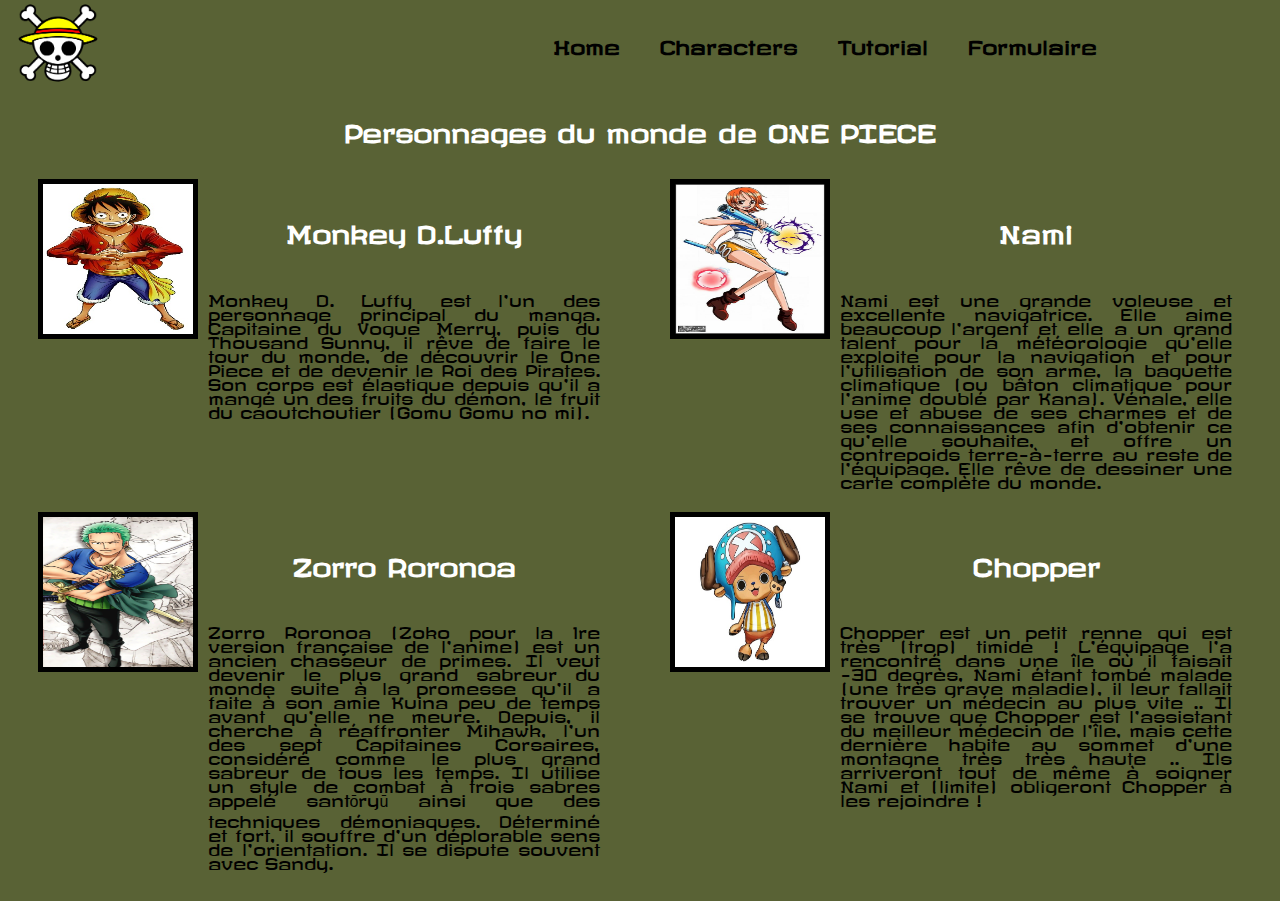
==== characters.html @ bf40abcf "days P1, setting up tutorial et formulaire" ====
<!DOCTYPE html>
<html lang="en">
  <head>
    <meta charset="UTF-8" />
    <meta http-equiv="X-UA-Compatible" content="IE=edge" />
    <meta name="viewport" content="width=device-width, initial-scale=1.0" />
    <title>One piece</title>
    <link rel="stylesheet" href="style.css" />
    <link
      href="http://fonts.googleapis.com/css?family=Revalia"
      rel="stylesheet"
      type="text/css"
    />
  </head>
  <body>
    <header>
      <img src="pictures/logo.png" width="100" />
      <div class="container" onclick="openCloseNav(this)">
        <div class="bar1"></div>
        <div class="bar2"></div>
        <div class="bar3"></div>
      </div>

      <nav class="navbar">
        <ul id="menu-main-menu" class="menu-main">
          <li><a href="/index.html">Home</a></li>
          <li><a href="/characters.html">Characters</a></li>
          <li><a href="/tutorial.html">Tutorial</a></li>
          <li><a href="/contact.html">Formulaire</a></li>
        </ul>
      </nav>
    </header>

    <section id="pictures" class="personnages">
      <h2>Personnages du monde de ONE PIECE</h2>
      <div class="grid-container">
        <div class="flex-container">
          <div class="rotate">
            <img
              src="pictures/monkey d.luffy.jpg"
              alt="monkey d.luffy"
              width="150"
              height="150"
            />
          </div>
          <div>
            <h2>Monkey D.Luffy</h2>
            <p>
              Monkey D. Luffy est l'un des personnage principal du manga.
              Capitaine du Vogue Merry, puis du Thousand Sunny, il rêve de faire
              le tour du monde, de découvrir le One Piece et de devenir le Roi
              des Pirates. Son corps est élastique depuis qu'il a mangé un des
              fruits du démon, le fruit du caoutchoutier (Gomu Gomu no mi).
            </p>
          </div>
        </div>

        <div class="flex-container">
          <div class="rotate">
            <img src="pictures/nami.jpg" alt="nami" width="150" height="150" />
          </div>
          <div>
            <h2>Nami</h2>
            <p>
              Nami est une grande voleuse et excellente navigatrice. Elle aime
              beaucoup l'argent et elle a un grand talent pour la météorologie
              qu'elle exploite pour la navigation et pour l'utilisation de son
              arme, la baguette climatique (ou bâton climatique pour l'anime
              doublé par Kana). Vénale, elle use et abuse de ses charmes et de
              ses connaissances afin d'obtenir ce qu'elle souhaite, et offre un
              contrepoids terre-à-terre au reste de l'équipage. Elle rêve de
              dessiner une carte complète du monde.
            </p>
          </div>
        </div>

        <div class="flex-container">
          <div class="rotate">
            <img
              src="pictures/zorro roronoa.jpg"
              alt="zorro roronoa"
              width="150"
              height="150"
            />
          </div>
          <div>
            <h2>Zorro Roronoa</h2>
            <p>
              Zorro Roronoa (Zoko pour la 1re version française de l'anime) est
              un ancien chasseur de primes. Il veut devenir le plus grand
              sabreur du monde suite à la promesse qu'il a faite à son amie
              Kuina peu de temps avant qu'elle ne meure. Depuis, il cherche à
              réaffronter Mihawk, l'un des sept Capitaines Corsaires, considéré
              comme le plus grand sabreur de tous les temps. Il utilise un style
              de combat à trois sabres appelé santōryū ainsi que des techniques
              démoniaques. Déterminé et fort, il souffre d'un déplorable sens de
              l'orientation. Il se dispute souvent avec Sandy.
            </p>
          </div>
        </div>

        <div class="flex-container">
          <div class="rotate">
            <img
              src="pictures/chopper.jpg"
              alt="chopper"
              width="150"
              height="150"
            />
          </div>
          <div>
            <h2>Chopper</h2>
            <p>
              Chopper est un petit renne qui est très (trop) timide ! L'équipage
              l'a rencontré dans une île où il faisait -30 degrès, Nami étant
              tombé malade (une très grave maladie), il leur fallait trouver un
              médecin au plus vite .. Il se trouve que Chopper est l'assistant
              du meilleur médecin de l'île, mais cette dernière habite au sommet
              d'une montagne très très haute .. Ils arriveront tout de même à
              soigner Nami et (limite) obligeront Chopper à les rejoindre !
            </p>
          </div>
        </div>
      </div>
    </section>
  </body>
  <script src="script.js"></script>
</html>
---- style.css ----
header {
    height: 70px;
    display: flex;
    justify-content: space-between;
    align-items: center;
}

.container {
    display: inline-block;
    cursor: pointer;
    padding: 5px;
}

.bar1,
.bar2,
.bar3 {
    width: 35px;
    height: 5px;
    background-color: #f0eff4;
    margin: 6px 0;
    transition: 0.5s;
}

.change .bar1 {
    transform: translate(0, 11px) rotate(-45deg);
}

.change .bar2 {
    opacity: 0;
}

.change .bar3 {
    transform: translate(0, -11px) rotate(45deg);
}

.navbar a{
    color: black;
    text-decoration: none;
    list-style: none;
}

nav {
    position: absolute;
    left: 0;
    top: 210px;
    background-color: rgba(255,255,255, 0.20);
    backdrop-filter: blur(7px);
    height: 82vh;
    overflow: hidden;
    width: 0;
}
nav ul {
    position: relative;
    list-style-type: none;
    padding: 125px;
}

nav li{
    margin: 30px 0;
    font-size: 1.2em;
    font-weight: 600;
}

ul#menu-main-menu.menu-main{
    color: white;
    text-align: center;
}

body.bg-home{
    font-family:"Revalia", "Arial";
    background-image: url(pictures/fond3.jpg);
    background-size: cover;
    background-position: center;
    background-repeat: no-repeat;
}

body{
    background-color: #596235;
    font-family:"Revalia", "Arial";
}

.rotate img {
    -webkit-transition:all 0.5s ease;
    transition: transform 3.5s ease;
}

.rotate:hover img {
    -webkit-transform: rotate(-15deg);
    transform: rotate(-15deg);
}

.title.citation,h1,h2{
    padding: 20px;
    color: white;
}

h1{
    text-align: center;
}

.citation{
    height: 75vh;
    color: white;
    font-family: initial;
    text-align: center;
    font-style: italic;
    font-size: large;
    justify-content: center;
    padding: 20px;
}

p{
    text-align: justify;
    padding: 10px;
}

.pictures,h2{
    text-align: center;
}

.grid-container {
    display: grid;
    grid-template-columns: 1fr;
    grid-template-rows: auto;
}

.flex-container {
    display: flex;
    flex-direction: column; 
}

.flex-container div img{
    display: block;
    margin-left: auto;
    margin-right: auto;
    border: 5px solid black;
}

h3{
    padding: 10px;
    color: whitesmoke;
    text-align: center;
}

.video{
    display: none;
}

button{
    position:absolute;
    bottom: 40px;
    right: 50px;
}

form{
    width: 350px;
    padding-top: 30px;
    text-align: center;
    justify-content: center;
}

input{
    width: 80vw;
}

textarea{
    width: 80vw;
    height: 20vh;
}


@media screen and (min-width: 900px){

    .container {
        display: none;
    }

    nav {
        position: initial;
        top: initial;
        left: initial;
        width: initial;
        height: initial; 
        justify-content: space-between;
    }

    .navbar{
        backdrop-filter: none;
        -webkit-backdrop-filter: none;
        background-color: initial;
    }

    .nav ul{
        display: flex;
        margin: 0 30px;
    }

    .nav, ul,li{
        display: flex;
        align-items: right;
        margin: 0 30px;
    }

    a{
        color: yellow;
        text-decoration:none;
        position:relative;
        padding:6px 0;
        -webkit-transition: all 0.8s;
        -o-transition: all 0.8s;
        transition: all 0.8s;
      }

      a:after{
        content:'';
        width:0%;
        margin-left:50%;
        height:2px;
        bottom:0;
        left:0;
        -webkit-border-radius: 40%;
        -moz-border-radius: 40%;
        border-radius:40%;
        -webkit-transition: all 0.5s;
        -o-transition: all 0.5s;
        transition:all 0.5s;
        position:absolute;
        -webkit-transition: all 0.5s;
        -o-transition: all 0.5s;
        transition:all 0.5s;
      }
      
      a:hover:after {
        background-color: yellow;
        width:60%;
        margin-left:20%;
        -moz-box-shadow: 0px 0px 10px yellow;
        -webkit-box-shadow: 0px 0px 10px yellow;
        -o-box-shadow: 0px 0px 10px yellow;
        box-shadow:0px 0px 10px yellow;
      }

    .title{

    }

    li{
        padding: 20px;
    }
  
    .flex-container div img{
        display: initial;
        display: absolute; 
    }

    p{
        text-align: justify;
    }

    .grid-container {
        display: grid;
        grid-template-columns: 1fr 1fr;
        grid-template-rows: auto;
    }
    
    .flex-container {
        display: flex;
        flex-direction: row; 
        margin: 00px 30px;
    }

    .flex-container .picturetuto img{
        display: flex;
        flex-direction: center;
        margin: 30px 200px;
    }

    .video{
        display: initial;
    }
  
    form{
        width: initial;
        padding-top: 30px;
        text-align: center;
        justify-content: center;
    }

    /*revoir le java du form*/

}
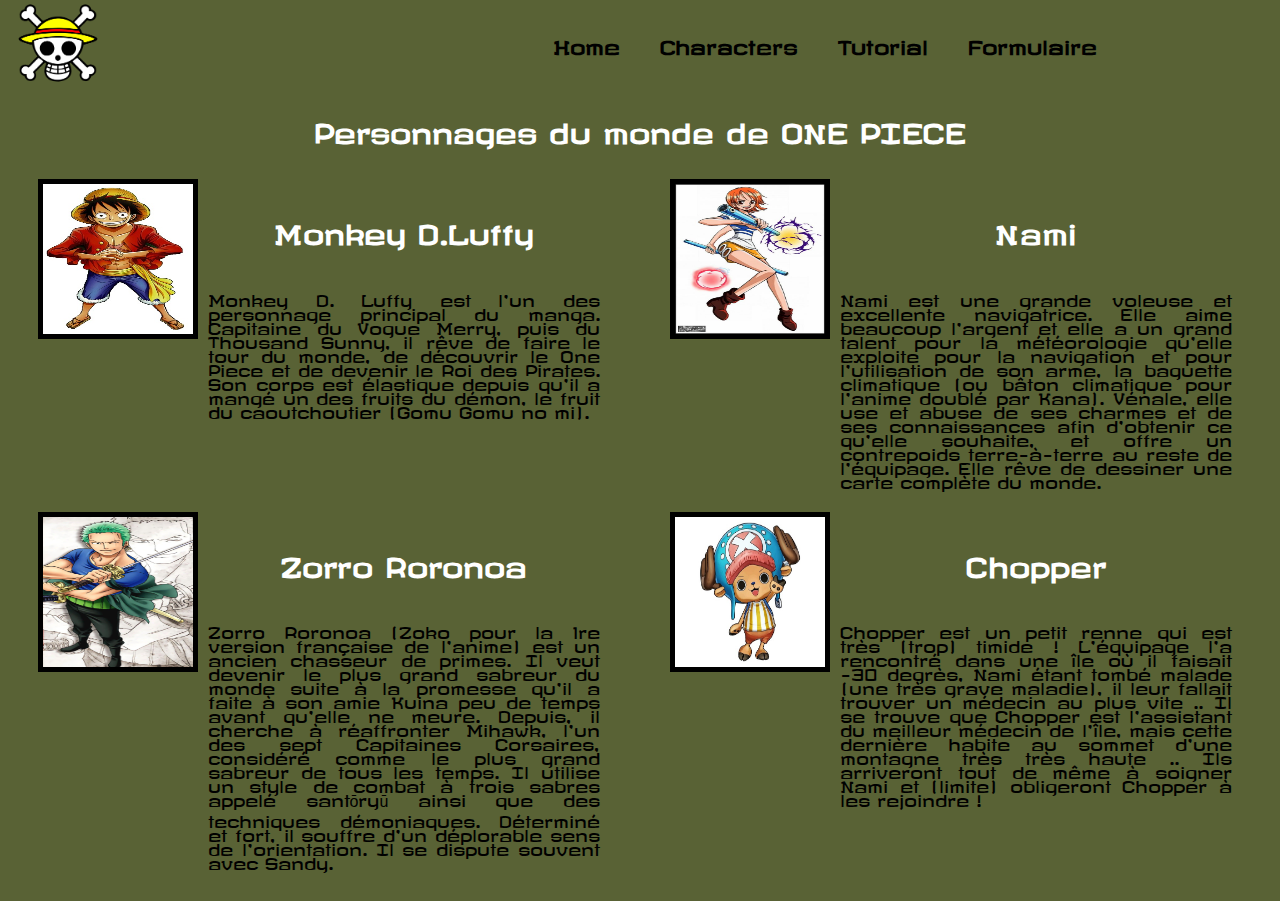
==== commit 55c7753a: "settin up animation css" ====
--- a/characters.html
+++ b/characters.html
@@ -36,12 +36,13 @@
       <div class="grid-container">
         <div class="flex-container">
           <div class="rotate">
-            <img
-              src="pictures/monkey d.luffy.jpg"
-              alt="monkey d.luffy"
-              width="150"
-              height="150"
-            />
+            <a href="https://onepiece.fandom.com/wiki/Monkey_D._Luffy"
+              ><img
+                src="pictures/monkey d.luffy.jpg"
+                alt="monkey d.luffy"
+                width="150"
+                height="150"
+            /></a>
           </div>
           <div>
             <h2>Monkey D.Luffy</h2>
@@ -57,7 +58,9 @@
 
         <div class="flex-container">
           <div class="rotate">
-            <img src="pictures/nami.jpg" alt="nami" width="150" height="150" />
+            <a href="https://onepiece.fandom.com/wiki/Nami"
+              ><img src="pictures/nami.jpg" alt="nami" width="150" height="150"
+            /></a>
           </div>
           <div>
             <h2>Nami</h2>
@@ -76,12 +79,13 @@
 
         <div class="flex-container">
           <div class="rotate">
-            <img
-              src="pictures/zorro roronoa.jpg"
-              alt="zorro roronoa"
-              width="150"
-              height="150"
-            />
+            <a href="https://onepiece.fandom.com/fr/wiki/Roronoa_Zoro"
+              ><img
+                src="pictures/zorro roronoa.jpg"
+                alt="zorro roronoa"
+                width="150"
+                height="150"
+            /></a>
           </div>
           <div>
             <h2>Zorro Roronoa</h2>
@@ -101,12 +105,13 @@
 
         <div class="flex-container">
           <div class="rotate">
-            <img
-              src="pictures/chopper.jpg"
-              alt="chopper"
-              width="150"
-              height="150"
-            />
+            <a href="https://onepiece.fandom.com/fr/wiki/Tony_Tony_Chopper"
+              ><img
+                src="pictures/chopper.jpg"
+                alt="chopper"
+                width="150"
+                height="150"
+            /></a>
           </div>
           <div>
             <h2>Chopper</h2>
--- a/style.css
+++ b/style.css
@@ -40,14 +40,15 @@
 }
 
 nav {
-    position: absolute;
+    position: fixed;
     left: 0;
-    top: 210px;
+    top: 0px;
     background-color: rgba(255,255,255, 0.20);
     backdrop-filter: blur(7px);
-    height: 82vh;
+    height: 100vh;
     overflow: hidden;
     width: 0;
+    z-index: 200;
 }
 nav ul {
     position: relative;
@@ -89,6 +90,30 @@
     transform: rotate(-15deg);
 }
 
+.title, h2, h3{
+    transition:  .5s;
+    animation: slideDown 10s;
+}
+
+.title, h2, h3{
+    transform:  scale(1.1);
+}
+
+@keyframes slideDown {
+    0%{
+        transform: translateY(200px);
+        opacity: 0;
+    }
+    50%{
+        transform: translateY(0);
+        opacity: 1;
+    }
+    100%{
+        transform: translateY(-200px);
+        opacity: 0;
+    }
+}
+
 .title.citation,h1,h2{
     padding: 20px;
     color: white;
@@ -153,23 +178,21 @@
 }
 
 form{
-    width: 350px;
-    padding-top: 30px;
+   padding: 30px;
     text-align: center;
     justify-content: center;
 }
 
-input{
-    width: 80vw;
+input, textarea{
+    width: 100%;
 }
 
 textarea{
-    width: 80vw;
-    height: 20vh;
-}
-
-
-@media screen and (min-width: 900px){
+    height: 250px;
+}
+
+
+@media screen and (min-width: 480px){
 
     .container {
         display: none;
@@ -240,10 +263,6 @@
         box-shadow:0px 0px 10px yellow;
       }
 
-    .title{
-
-    }
-
     li{
         padding: 20px;
     }
@@ -253,6 +272,10 @@
         display: absolute; 
     }
 
+    .title{
+        font-size: x-large;
+    }
+
     p{
         text-align: justify;
     }
@@ -266,7 +289,7 @@
     .flex-container {
         display: flex;
         flex-direction: row; 
-        margin: 00px 30px;
+        margin: 0px 30px;
     }
 
     .flex-container .picturetuto img{
@@ -287,5 +310,4 @@
     }
 
     /*revoir le java du form*/
-
-}
+}
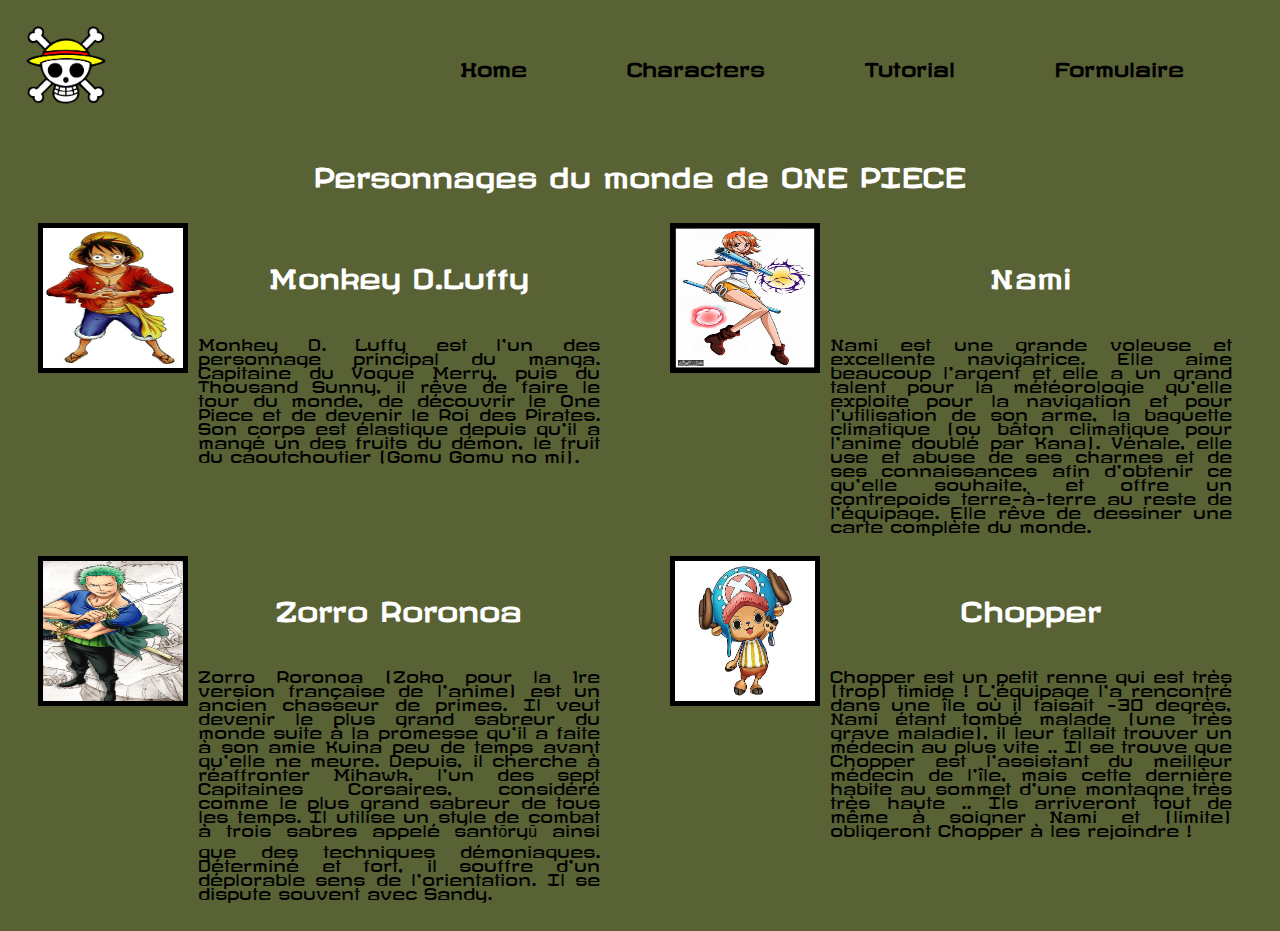
==== commit 423319bb: "fix close nav and optims" ====
--- a/characters.html
+++ b/characters.html
@@ -15,13 +15,12 @@
   <body>
     <header>
       <img src="pictures/logo.png" width="100" />
-      <div class="container" onclick="openCloseNav(this)">
-        <div class="bar1"></div>
-        <div class="bar2"></div>
-        <div class="bar3"></div>
-      </div>
-
       <nav class="navbar">
+        <div class="burger" onclick="openCloseNav(this)">
+          <div class="bar1"></div>
+          <div class="bar2"></div>
+          <div class="bar3"></div>
+        </div>
         <ul id="menu-main-menu" class="menu-main">
           <li><a href="/index.html">Home</a></li>
           <li><a href="/characters.html">Characters</a></li>
--- a/style.css
+++ b/style.css
@@ -1,14 +1,25 @@
+* {
+    box-sizing: border-box;
+}
+
+ul {
+    padding: 0;
+    margin: 0;
+}
+
 header {
-    height: 70px;
     display: flex;
     justify-content: space-between;
     align-items: center;
-}
-
-.container {
+    padding: 0.5rem;
+}
+
+.burger {
     display: inline-block;
     cursor: pointer;
     padding: 5px;
+    z-index: 201;
+    position: relative;
 }
 
 .bar1,
@@ -39,25 +50,25 @@
     list-style: none;
 }
 
-nav {
+.menu-main {
     position: fixed;
     left: 0;
-    top: 0px;
+    top: 0;
     background-color: rgba(255,255,255, 0.20);
     backdrop-filter: blur(7px);
     height: 100vh;
     overflow: hidden;
-    width: 0;
+    width: 0px;
     z-index: 200;
-}
-nav ul {
-    position: relative;
+    display: flex;
+    flex-direction: column;
+    justify-content: center;
     list-style-type: none;
-    padding: 125px;
+    transition: width 0.3s ease-in;
 }
 
 nav li{
-    margin: 30px 0;
+    margin-bottom: 30px;
     font-size: 1.2em;
     font-weight: 600;
 }
@@ -78,6 +89,7 @@
 body{
     background-color: #596235;
     font-family:"Revalia", "Arial";
+    min-height: 100vh;
 }
 
 .rotate img {
@@ -124,7 +136,6 @@
 }
 
 .citation{
-    height: 75vh;
     color: white;
     font-family: initial;
     text-align: center;
@@ -194,31 +205,28 @@
 
 @media screen and (min-width: 480px){
 
-    .container {
+    .burger {
         display: none;
     }
 
-    nav {
+    .menu-main {
         position: initial;
         top: initial;
         left: initial;
         width: initial;
         height: initial; 
-        justify-content: space-between;
-    }
-
-    .navbar{
         backdrop-filter: none;
         -webkit-backdrop-filter: none;
+        justify-content: space-between;
         background-color: initial;
-    }
-
-    .nav ul{
-        display: flex;
-        margin: 0 30px;
-    }
-
-    .nav, ul,li{
+        flex-direction: row;
+    }
+
+    .menu-main li {
+        margin-bottom: 0;
+    }
+
+    .nav, ul, li{
         display: flex;
         align-items: right;
         margin: 0 30px;
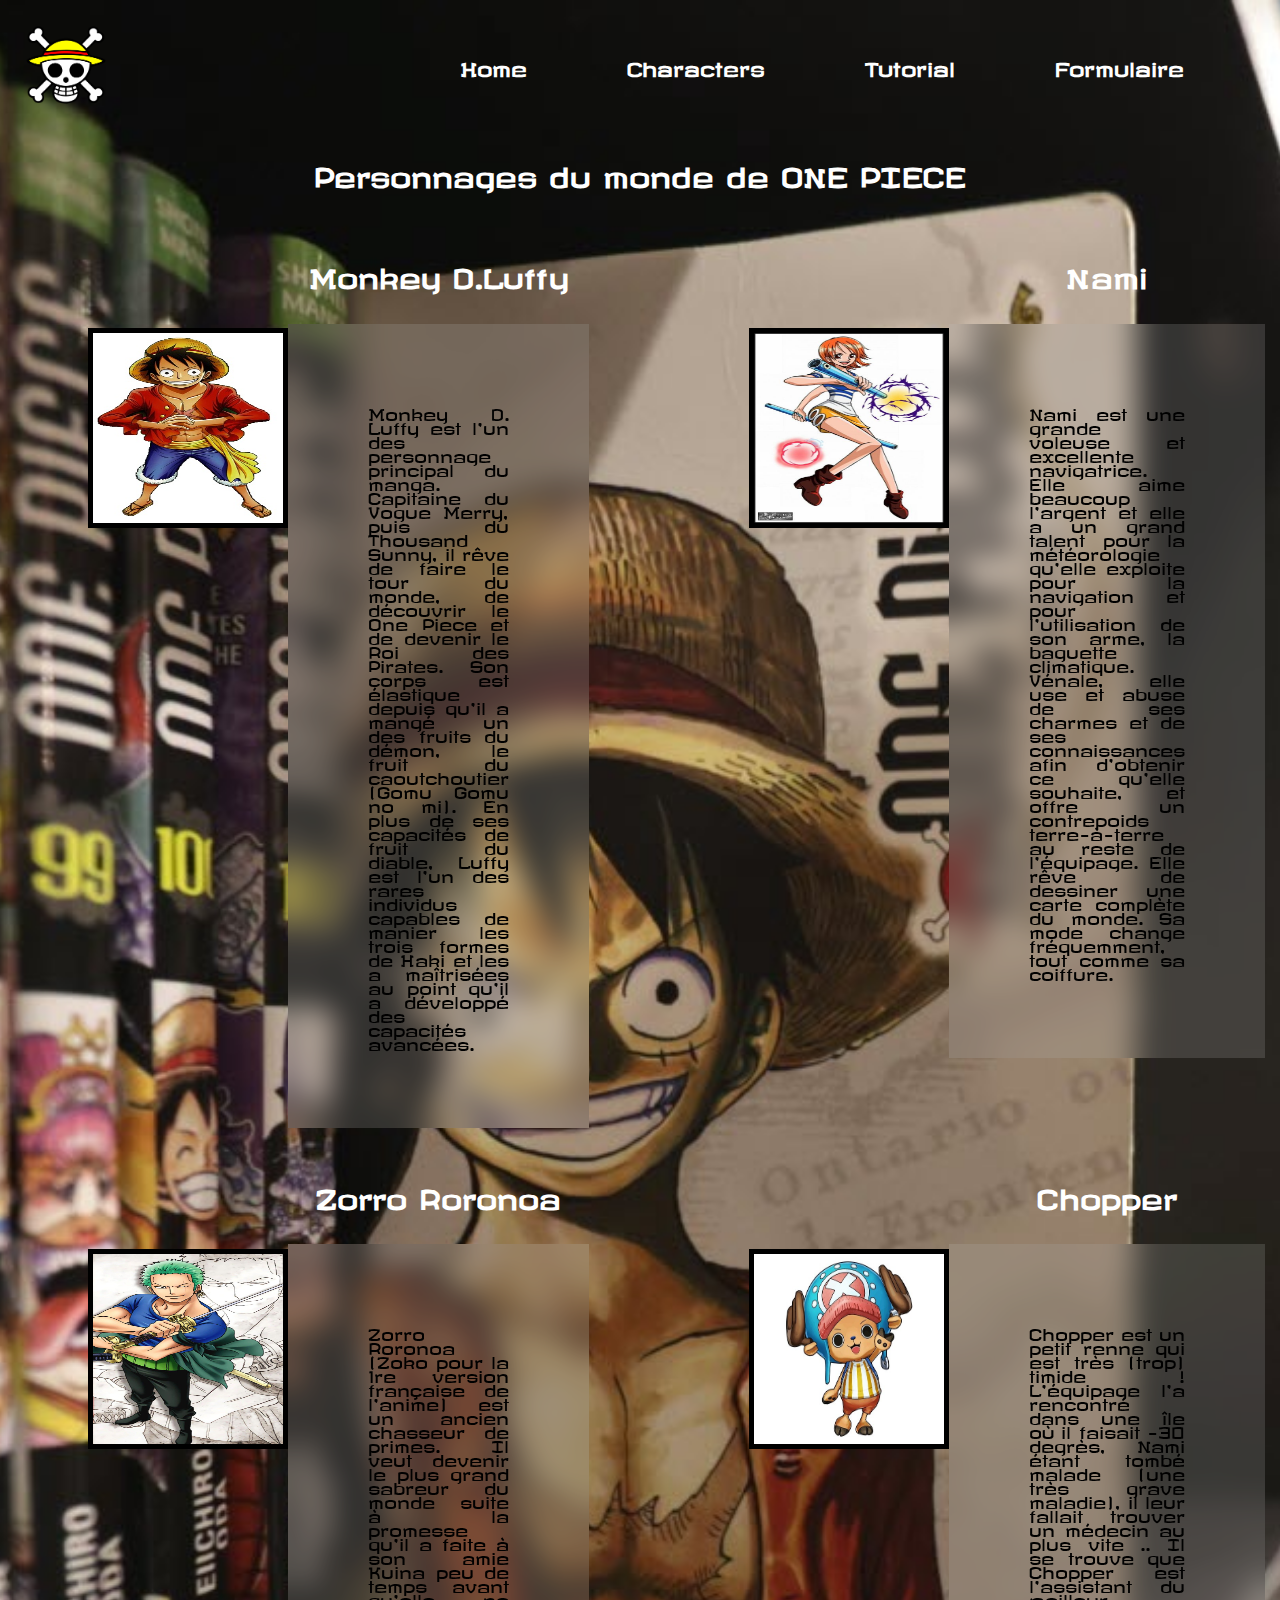
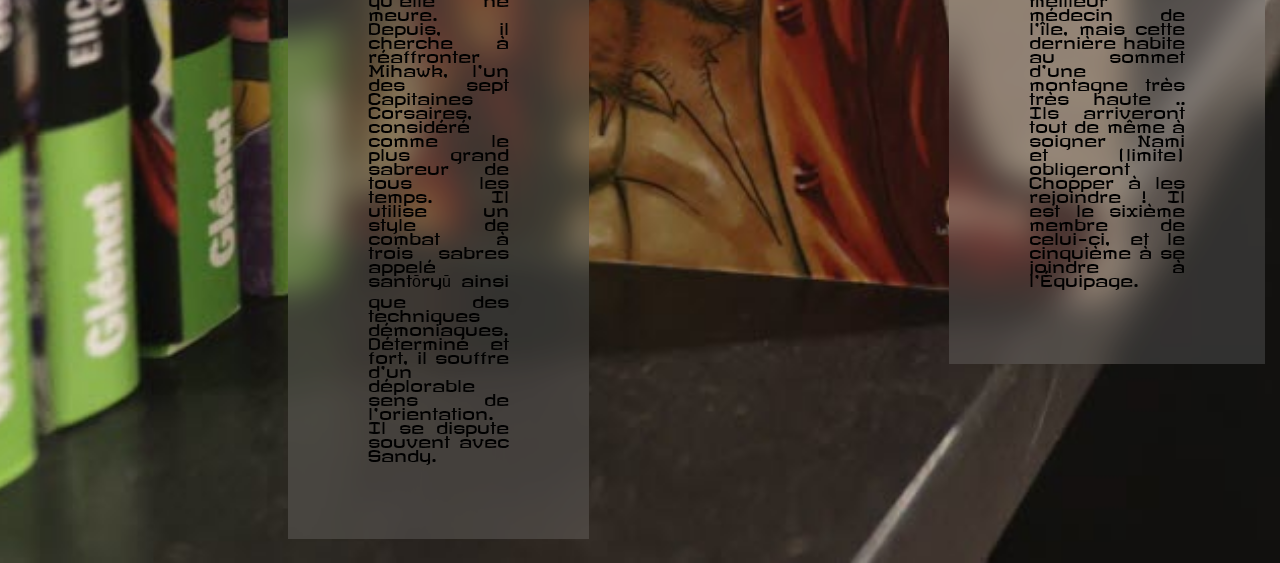
==== commit 19e944b4: "create footer + background image characters / tutorial" ====
--- a/characters.html
+++ b/characters.html
@@ -12,7 +12,7 @@
       type="text/css"
     />
   </head>
-  <body>
+  <body class="bg-characters">
     <header>
       <img src="pictures/logo.png" width="100" />
       <nav class="navbar">
@@ -39,40 +39,48 @@
               ><img
                 src="pictures/monkey d.luffy.jpg"
                 alt="monkey d.luffy"
-                width="150"
-                height="150"
+                width="200"
+                height="200"
             /></a>
           </div>
           <div>
             <h2>Monkey D.Luffy</h2>
-            <p>
-              Monkey D. Luffy est l'un des personnage principal du manga.
-              Capitaine du Vogue Merry, puis du Thousand Sunny, il rêve de faire
-              le tour du monde, de découvrir le One Piece et de devenir le Roi
-              des Pirates. Son corps est élastique depuis qu'il a mangé un des
-              fruits du démon, le fruit du caoutchoutier (Gomu Gomu no mi).
-            </p>
+            <div class="explication">
+              <p>
+                Monkey D. Luffy est l'un des personnage principal du manga.
+                Capitaine du Vogue Merry, puis du Thousand Sunny, il rêve de
+                faire le tour du monde, de découvrir le One Piece et de devenir
+                le Roi des Pirates. Son corps est élastique depuis qu'il a mangé
+                un des fruits du démon, le fruit du caoutchoutier (Gomu Gomu no
+                mi). En plus de ses capacités de fruit du diable, Luffy est l'un
+                des rares individus capables de manier les trois formes de Haki
+                et les a maîtrisées au point qu'il a développé des capacités
+                avancées.
+              </p>
+            </div>
           </div>
         </div>
 
         <div class="flex-container">
           <div class="rotate">
             <a href="https://onepiece.fandom.com/wiki/Nami"
-              ><img src="pictures/nami.jpg" alt="nami" width="150" height="150"
+              ><img src="pictures/nami.jpg" alt="nami" width="200" height="200"
             /></a>
           </div>
           <div>
             <h2>Nami</h2>
-            <p>
-              Nami est une grande voleuse et excellente navigatrice. Elle aime
-              beaucoup l'argent et elle a un grand talent pour la météorologie
-              qu'elle exploite pour la navigation et pour l'utilisation de son
-              arme, la baguette climatique (ou bâton climatique pour l'anime
-              doublé par Kana). Vénale, elle use et abuse de ses charmes et de
-              ses connaissances afin d'obtenir ce qu'elle souhaite, et offre un
-              contrepoids terre-à-terre au reste de l'équipage. Elle rêve de
-              dessiner une carte complète du monde.
-            </p>
+            <div class="explication">
+              <p>
+                Nami est une grande voleuse et excellente navigatrice. Elle aime
+                beaucoup l'argent et elle a un grand talent pour la météorologie
+                qu'elle exploite pour la navigation et pour l'utilisation de son
+                arme, la baguette climatique. Vénale, elle use et abuse de ses
+                charmes et de ses connaissances afin d'obtenir ce qu'elle
+                souhaite, et offre un contrepoids terre-à-terre au reste de
+                l'équipage. Elle rêve de dessiner une carte complète du monde.
+                Sa mode change fréquemment, tout comme sa coiffure.
+              </p>
+            </div>
           </div>
         </div>
 
@@ -82,23 +90,26 @@
               ><img
                 src="pictures/zorro roronoa.jpg"
                 alt="zorro roronoa"
-                width="150"
-                height="150"
+                width="200"
+                height="200"
             /></a>
           </div>
           <div>
             <h2>Zorro Roronoa</h2>
-            <p>
-              Zorro Roronoa (Zoko pour la 1re version française de l'anime) est
-              un ancien chasseur de primes. Il veut devenir le plus grand
-              sabreur du monde suite à la promesse qu'il a faite à son amie
-              Kuina peu de temps avant qu'elle ne meure. Depuis, il cherche à
-              réaffronter Mihawk, l'un des sept Capitaines Corsaires, considéré
-              comme le plus grand sabreur de tous les temps. Il utilise un style
-              de combat à trois sabres appelé santōryū ainsi que des techniques
-              démoniaques. Déterminé et fort, il souffre d'un déplorable sens de
-              l'orientation. Il se dispute souvent avec Sandy.
-            </p>
+            <div class="explication">
+              <p>
+                Zorro Roronoa (Zoko pour la 1re version française de l'anime)
+                est un ancien chasseur de primes. Il veut devenir le plus grand
+                sabreur du monde suite à la promesse qu'il a faite à son amie
+                Kuina peu de temps avant qu'elle ne meure. Depuis, il cherche à
+                réaffronter Mihawk, l'un des sept Capitaines Corsaires,
+                considéré comme le plus grand sabreur de tous les temps. Il
+                utilise un style de combat à trois sabres appelé santōryū ainsi
+                que des techniques démoniaques. Déterminé et fort, il souffre
+                d'un déplorable sens de l'orientation. Il se dispute souvent
+                avec Sandy.
+              </p>
+            </div>
           </div>
         </div>
 
@@ -108,21 +119,25 @@
               ><img
                 src="pictures/chopper.jpg"
                 alt="chopper"
-                width="150"
-                height="150"
+                width="200"
+                height="200"
             /></a>
           </div>
           <div>
             <h2>Chopper</h2>
-            <p>
-              Chopper est un petit renne qui est très (trop) timide ! L'équipage
-              l'a rencontré dans une île où il faisait -30 degrès, Nami étant
-              tombé malade (une très grave maladie), il leur fallait trouver un
-              médecin au plus vite .. Il se trouve que Chopper est l'assistant
-              du meilleur médecin de l'île, mais cette dernière habite au sommet
-              d'une montagne très très haute .. Ils arriveront tout de même à
-              soigner Nami et (limite) obligeront Chopper à les rejoindre !
-            </p>
+            <div class="explication">
+              <p>
+                Chopper est un petit renne qui est très (trop) timide !
+                L'équipage l'a rencontré dans une île où il faisait -30 degrès,
+                Nami étant tombé malade (une très grave maladie), il leur
+                fallait trouver un médecin au plus vite .. Il se trouve que
+                Chopper est l'assistant du meilleur médecin de l'île, mais cette
+                dernière habite au sommet d'une montagne très très haute .. Ils
+                arriveront tout de même à soigner Nami et (limite) obligeront
+                Chopper à les rejoindre ! Il est le sixième membre de celui-ci,
+                et le cinquième à se joindre à l'Équipage.
+              </p>
+            </div>
           </div>
         </div>
       </div>
--- a/style.css
+++ b/style.css
@@ -27,7 +27,7 @@
 .bar3 {
     width: 35px;
     height: 5px;
-    background-color: #f0eff4;
+    background-color: white;
     margin: 6px 0;
     transition: 0.5s;
 }
@@ -80,14 +80,22 @@
 
 body.bg-home{
     font-family:"Revalia", "Arial";
-    background-image: url(pictures/fond3.jpg);
+    background-image: url(pictures/fond11.jpg);
     background-size: cover;
     background-position: center;
     background-repeat: no-repeat;
 }
 
+body.bg-contact{
+    font-family:"Revalia", "Arial";
+    background-image: url(pictures/contact.png);
+    background-size: cover;
+    background-position: center;
+    background-repeat: no-repeat;
+}
+
 body{
-    background-color: #596235;
+    background-color: grey;
     font-family:"Revalia", "Arial";
     min-height: 100vh;
 }
@@ -184,14 +192,20 @@
 
 button{
     position:absolute;
-    bottom: 40px;
-    right: 50px;
+    bottom: 18%;
+    right: 40px;
 }
 
 form{
-   padding: 30px;
+    padding: 30px;
     text-align: center;
     justify-content: center;
+}
+
+label{
+    color:yellow;
+    font-weight: bold;
+    text-shadow:10px 4px 4px black;
 }
 
 input, textarea{
@@ -202,11 +216,20 @@
     height: 250px;
 }
 
-
-@media screen and (min-width: 480px){
+input::placeholder{
+    color: grey;
+    font-weight: bold;
+}
+
+@media screen and (min-width: 468px){
 
     .burger {
         display: none;
+    }
+
+    .navbar a{
+        font-weight: bold;
+        color: white;
     }
 
     .menu-main {
@@ -274,10 +297,23 @@
     li{
         padding: 20px;
     }
-  
+
+    body.bg-characters{
+        font-family:"Revalia", "Arial";
+        background-image: url(pictures/livre.jpg);
+        background-size: cover;
+        background-position: center;
+        background-repeat: no-repeat;
+    }
+
     .flex-container div img{
         display: initial;
-        display: absolute; 
+        display: absolute;
+    }
+
+    .rotate{
+        padding-bottom: 200px;
+        padding-top: 105px;
     }
 
     .title{
@@ -286,6 +322,15 @@
 
     p{
         text-align: justify;
+        padding: 20px;   
+    }
+
+    .explication p{
+        text-align: justify;
+        padding: 80px;  
+        -webkit-backdrop-filter: blur(15px); 
+        backdrop-filter: blur(15px);
+        background-color: rgba(182, 182, 182, 0.2);
     }
 
     .grid-container {
@@ -297,7 +342,15 @@
     .flex-container {
         display: flex;
         flex-direction: row; 
-        margin: 0px 30px;
+        margin: 0px 80px;
+    }
+
+    body.bg-tutorial{
+        font-family:"Revalia", "Arial";
+        background-image: url(pictures/pencil.jpg);
+        background-size: cover;
+        background-position: center;
+        background-repeat: no-repeat;
     }
 
     .flex-container .picturetuto img{
@@ -306,9 +359,23 @@
         margin: 30px 200px;
     }
 
+    button{
+        position:absolute;
+        bottom: 0px;
+        right: 10px;
+    }
+
+    footer{
+        position: absolute;
+        left: 75%;
+        padding-bottom: 0%;
+    }
+
     .video{
         display: initial;
-    }
+        
+    }
+
   
     form{
         width: initial;
@@ -317,5 +384,4 @@
         justify-content: center;
     }
 
-    /*revoir le java du form*/
-}
+}
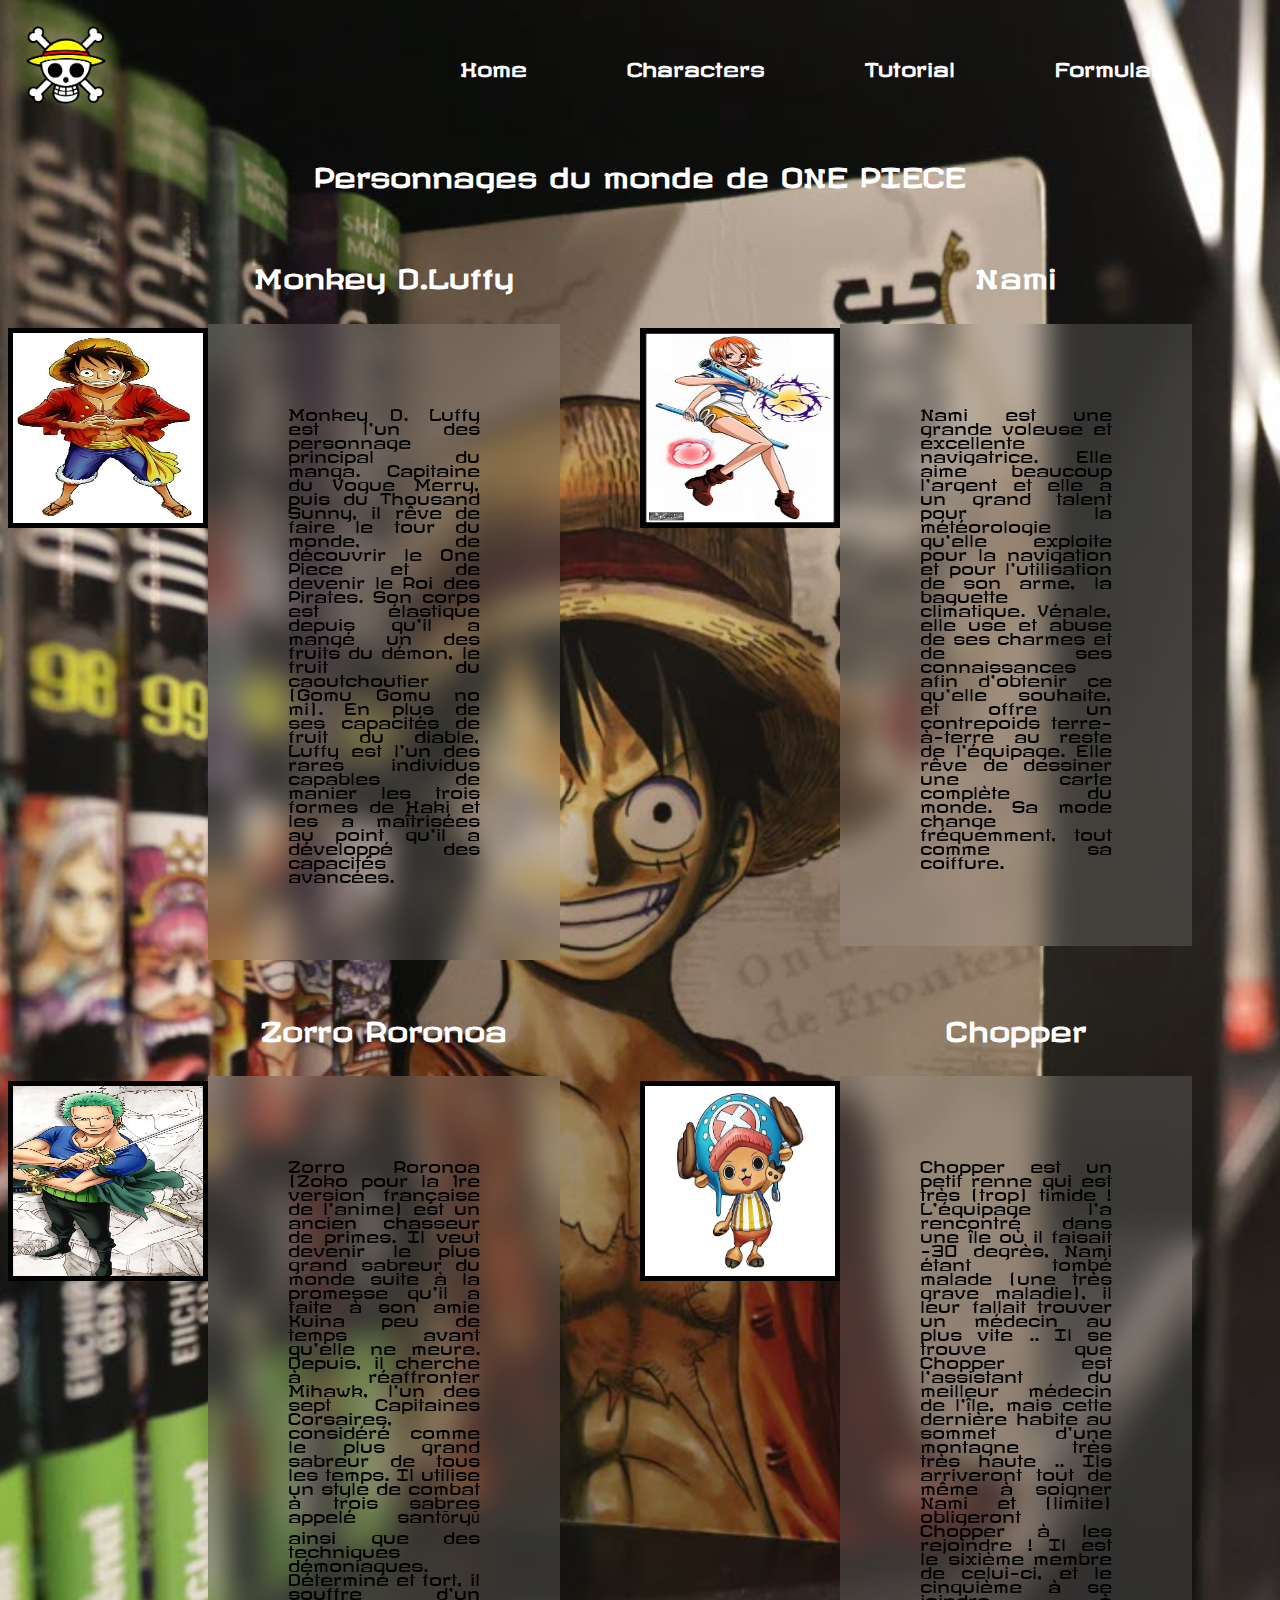
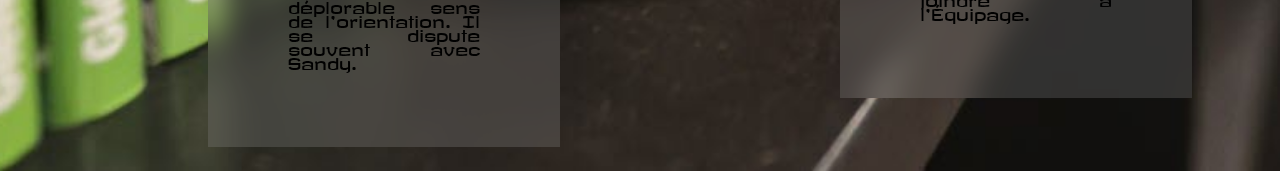
==== commit 88e1df98: "w3c changed" ====
--- a/characters.html
+++ b/characters.html
@@ -7,14 +7,14 @@
     <title>One piece</title>
     <link rel="stylesheet" href="style.css" />
     <link
-      href="http://fonts.googleapis.com/css?family=Revalia"
+      href="https://fonts.googleapis.com/css?family=Revalia"
       rel="stylesheet"
       type="text/css"
     />
   </head>
   <body class="bg-characters">
     <header>
-      <img src="pictures/logo.png" width="100" />
+      <img src="pictures/logo.png" alt="logo" width="100" />
       <nav class="navbar">
         <div class="burger" onclick="openCloseNav(this)">
           <div class="bar1"></div>
@@ -22,10 +22,10 @@
           <div class="bar3"></div>
         </div>
         <ul id="menu-main-menu" class="menu-main">
-          <li><a href="/index.html">Home</a></li>
-          <li><a href="/characters.html">Characters</a></li>
-          <li><a href="/tutorial.html">Tutorial</a></li>
-          <li><a href="/contact.html">Formulaire</a></li>
+          <li><a href="./index.html">Home</a></li>
+          <li><a href="./characters.html">Characters</a></li>
+          <li><a href="./tutorial.html">Tutorial</a></li>
+          <li><a href="./contact.html">Formulaire</a></li>
         </ul>
       </nav>
     </header>
@@ -37,7 +37,7 @@
           <div class="rotate">
             <a href="https://onepiece.fandom.com/wiki/Monkey_D._Luffy"
               ><img
-                src="pictures/monkey d.luffy.jpg"
+                src="pictures/monkey_d.luffy.jpg"
                 alt="monkey d.luffy"
                 width="200"
                 height="200"
@@ -88,7 +88,7 @@
           <div class="rotate">
             <a href="https://onepiece.fandom.com/fr/wiki/Roronoa_Zoro"
               ><img
-                src="pictures/zorro roronoa.jpg"
+                src="pictures/zorro_roronoa.jpg"
                 alt="zorro roronoa"
                 width="200"
                 height="200"
@@ -142,6 +142,6 @@
         </div>
       </div>
     </section>
+    <script src="script.js"></script>
   </body>
-  <script src="script.js"></script>
 </html>
--- a/style.css
+++ b/style.css
@@ -55,7 +55,7 @@
     left: 0;
     top: 0;
     background-color: rgba(255,255,255, 0.20);
-    backdrop-filter: blur(7px);
+    backdrop-filter: blur(15px);
     height: 100vh;
     overflow: hidden;
     width: 0px;
@@ -111,8 +111,8 @@
 }
 
 .title, h2, h3{
-    transition:  .5s;
-    animation: slideDown 10s;
+    transition:  .4s;
+    animation: slideDown 5s;
 }
 
 .title, h2, h3{
@@ -192,8 +192,12 @@
 
 button{
     position:absolute;
-    bottom: 18%;
-    right: 40px;
+    bottom: 23%;
+    right: 30px;
+}
+
+footer{
+    position: absolute;
 }
 
 form{
@@ -251,7 +255,6 @@
 
     .nav, ul, li{
         display: flex;
-        align-items: right;
         margin: 0 30px;
     }
 
@@ -308,7 +311,6 @@
 
     .flex-container div img{
         display: initial;
-        display: absolute;
     }
 
     .rotate{
@@ -342,7 +344,7 @@
     .flex-container {
         display: flex;
         flex-direction: row; 
-        margin: 0px 80px;
+        margin: 0px 80px 0px 0px;
     }
 
     body.bg-tutorial{
@@ -355,28 +357,31 @@
 
     .flex-container .picturetuto img{
         display: flex;
-        flex-direction: center;
-        margin: 30px 200px;
+        margin: 20px 250px;
     }
 
     button{
         position:absolute;
         bottom: 0px;
+        right: 120px;
+    }
+
+    footer{
+        position: relative;
+        display: flex;
+        flex-direction: row-reverse;
         right: 10px;
     }
 
-    footer{
-        position: absolute;
-        left: 75%;
-        padding-bottom: 0%;
+    footer a{
+        padding: 5px;
     }
 
     .video{
         display: initial;
-        
-    }
-
-  
+        height: 350px;
+    }
+
     form{
         width: initial;
         padding-top: 30px;
